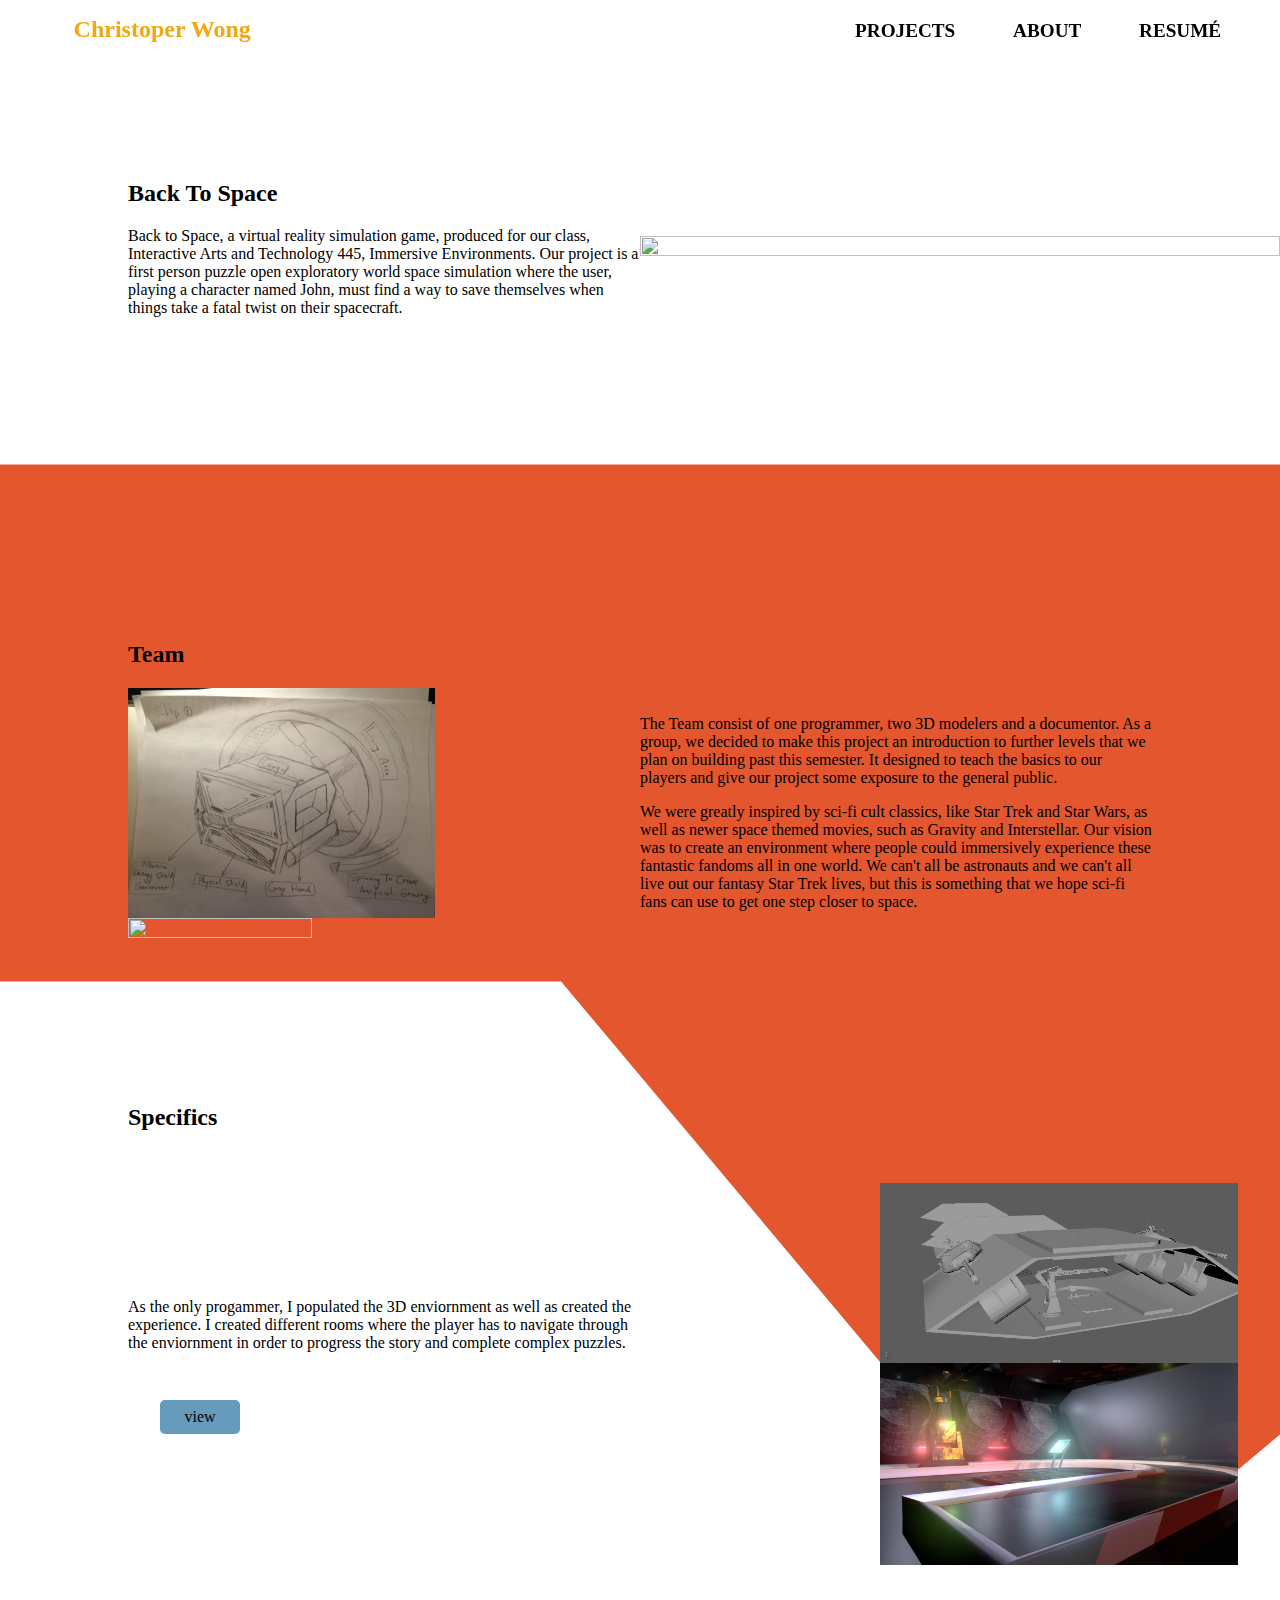
==== backtospace.html @ e84919c4 "upload initial build" ====
<html>

<head>
  <title>Back To Space</title>
  <link href="https://fonts.googleapis.com/css?family=Roboto&display=swap" rel="stylesheet">
  <link href="https://fonts.googleapis.com/css?family=Lato|Poppins&display=swap" rel="stylesheet">
  <link rel="stylesheet" href="css/main.css">
  <link rel="stylesheet" href="css/nav.css">
  <script src="js/jquery.js"></script>
<script src="js/nav-scroll.js"></script>
</head>

<body>
  <nav class="navbar-fixed-top">
    <div class="navbar-header">
      <a href="index.html">
        <h2> Christoper Wong </h2>
      </a>
    </div>
    <div class="navbar-links black">
      <ul>
        <li><a href="index.html">Projects</a></li>
        <li><a href="about.html">About</a></li>
        <li><a href="Resume.pdf">Resumé</a></li>
      </ul>
  </nav>
  <div class="head grid">
    <div class="cell">
      <div class="adjust">
      <h2> Back To Space </h2>
      <p>
        Back to Space, a virtual reality simulation game, produced for our class, Interactive Arts and Technology 445, Immersive Environments.
        Our project is a first person puzzle open exploratory world space simulation where the user, playing a character named John, must find a
        way to save themselves when things take a fatal twist on their spacecraft.
      </p>
    </div>
    </div>
    <div class="cell">
      <img src="img/backtospace/showcase.JPG" alt="">
    </div>
  </div>
  <img class="swipe2" src="img/shape3.svg" alt="">
  <div id="team">
    <h2> Team </h2>
    <div class="grid">
      <div class="cell">
        <img src="img/backtospace/concept.JPG" alt="">

        <img src="img/backtospace/concept2.jpg" alt="">
      </div>
      <div class="cell">
        <p> The Team consist of one programmer, two 3D modelers and a documentor. As a group, we decided to make this project an introduction to further
          levels that we plan on building past this semester.  It designed to teach the basics to our players and give our project some exposure to the general public.
        </p>
        <p> We were greatly inspired by sci-fi cult classics, like Star Trek and Star Wars, as well as newer space themed
movies, such as Gravity and Interstellar. Our vision was to create an environment where people could
immersively experience these fantastic fandoms all in one world. We can't all be astronauts and we can't all live
out our fantasy Star Trek lives, but this is something that we hope sci-fi fans can use to get one step closer to
space.
</p>
      </div>
    </div>
  </div>
  <div id="specific">
    <br>
    <h2> Specifics </h2>
    <div class="grid">
      <div class="cell">
      <p> As the only progammer, I populated the 3D enviornment as well as created the experience. I created different rooms where the player has to navigate through the enviornment
        in order to progress the story and complete complex puzzles. </p>
        <a href="https://catinthebox445.weebly.com/" class="button">
        view
      </a>
      </div>
      <div class="cell">
        <img src="img/backtospace/maya.jpg" alt="">
        <img src="img/backtospace/cargo.png">
      </div>
    </div>
  </div>
</body>
</html>
---- css/main.css ----
html, body{
  margin: 0;
  width: 100%;
  overflow-x: hidden;
}
header{
	top:0;
	padding: 8em;
	background: url('../img/profile.jpg');
  /* opacity: 0.5; */
  background-repeat: no-repeat;
	background-size: 40%;
  background-attachment: fixed;
  background-position: top right;
}
header.scrolled {
  opacity: .7;
  /* transition: opacity 500ms linear; */
}
header .cell {
  margin-top: 20em;
	margin-bottom: 8em;
  width: 40%;
}
.head .cell {
  margin-top: 10em;
	margin-bottom: 18em;
  width: 50%;
}
.head .cell .adjust {
  padding-left: 8em;
  width: 80%;
}
.head .cell img {
  width: 100%;
}
.swipe {
  transform: translateY(-20em);
  position: absolute;
  z-index: 0;
  width: 100%;
}
.swipe2 {
  transform: translateY(-10em);
  position: absolute;
  z-index: 0;
  width: 100%;
}
.arswipe {
	position: absolute;
	/* width: 100%; */
	transform: translateY(-20em);
	z-index: 0;
	right: 0;
}
#Projects {
  margin: 20em 0;
  padding: 3em;
  position: relative;
  z-index: 2;
}
#Projects .container{
  background-color: #669BBC;
}
#Projects img{
  width: 20em;
}
.grid {
  /* display: block; */
  flex-wrap: wrap;
  display: flex;
  justify-content: center;
  align-items: center;
}
.container {
  flex-grow: 1;
  width: 40%;
  /* text-align:center; */
	display:inline-block;
  cursor:default;
  margin: 1em;

	padding: 2em;
}
.container a{
  text-decoration: none;
  color: black;
}
#jams {
  padding: 3em;
}
#jams .grid{
  padding-left: 1em;
  flex-wrap: wrap;
}
#jams .container {
  width: 50%;
  margin: 0;
  margin-top: 5em;
  padding: 0;
}
#jams .containerimg {
  width: 50%;
  margin: 0;
  padding: 0;
}
#jams .container a{
  display: inline-block;
}
.container img{
  display: inline;
}
.containerimg {
  margin: 1em;
  z-index: 1;
  align-self: flex-end;
}
.containerimg img{
  max-width: 50%;
  float: right;
  padding-right: 4em;
}
.button {
  display: inline-block;
  text-decoration: none;
  color: black;
  padding: .5em;
  background: #669BBC;
  border-radius: 5px;
  width: 4em;
  text-align: center;
  margin: 2em;
}
.flex{
  display: flex;
}
.item1 {
  flex-grow: 1;
  padding: 1em;
}
.item2 {
  flex-grow: 2;
}
.right{
  margin: 3em;
  width: 3em;
  text-align: center;
  display: block;
  float: right;
  border-radius: 5px;
  background-color: #669BBC;
  padding: .5em;
}
.right a{
  text-decoration: none;
  color: black;
}
#skills{
  margin: 0;
  padding: 4em;
  background-color: #A8C686;
}
#team{
  z-index: 2;
  position: relative;
  margin: 8em;
  margin-top: 0;
}

#team .cell {
  width: 50%;
}
#team .cell img{
  width: 60%;
}
#specific {
  z-index: 2;
  position: relative;
  margin: 8em;
  margin-top: 0em;
}

#specific .cell {
  margin-top: 2em;
  width: 50%;
}
#specific .cell img{
  padding-left: 15em;
  width: 70%;
}
---- css/nav.css ----
nav {
	position: fixed;
		top: 0;
		left: 0;
	width: 100%;
	transition: background-color 400ms linear;
	z-index: 10;
	/* background-color: black; */
}
.navbar-fixed-top.scrolled {
  background-color: #00000040 !important;
  transition: background-color 400ms linear;
}
.navbar-fixed-top.scrolled h2 {
	color: white;
	transition: color 400ms linear;
}
.navbar-fixed-top h2, .navbar-fixed-top li a.yellow {
	color: #F3A712;
}

.navbar-fixed-top.scrolled li a{
	color: white;
	transition: color 400ms linear;
}
.navbar-fixed-top.scrolled li a.yellow{
	color:black;
}

nav a {
	text-decoration: none;
}
.navbar-header{
	color: white;
	float:left;
  margin-block-start: 1em;
  margin-block-end: 1em;
  margin-inline-start: 0px;
  margin-inline-end: 0px;
  padding-inline-start: 40px;
	font-weight: bold;
	height: 2em;
}
.navbar-header img{
	width: 1.75em;
	filter: drop-shadow(2px 2px 2px white);
}

.navbar-header h2{
	display: inline;
	padding: 0em 1.4em;
	text-align: center;
	vertical-align: top;
	font-size: 1.5em;
	transition: color 400ms linear;
}
.navbar-links{
	height: 2em;
	/* vertical-align: middle; */
	float: right;
	margin-block-start: 1em;
  margin-block-end: 1em;
  margin-inline-start: 0px;
  margin-inline-end: 0px;
  padding-inline-start: 40px;
	margin-right: 2em;
}
.navbar-links ul {
	margin: 0;
}
.navbar-links li{
	font-weight: bold;
	display: inline-flex;
	list-style: none;
}
.navbar-links li a{
	padding: .2em 1.4em;
	text-align: center;
	text-transform: uppercase;
	font-size: 1.2em;
	color: white;
	text-decoration: none;
}
.navbar-links.black li a {
	color:black;
}
.navbar-fixed-top.scrolled .navbar-links.black li a{
	color: white;
	transition: color 400ms linear;
}
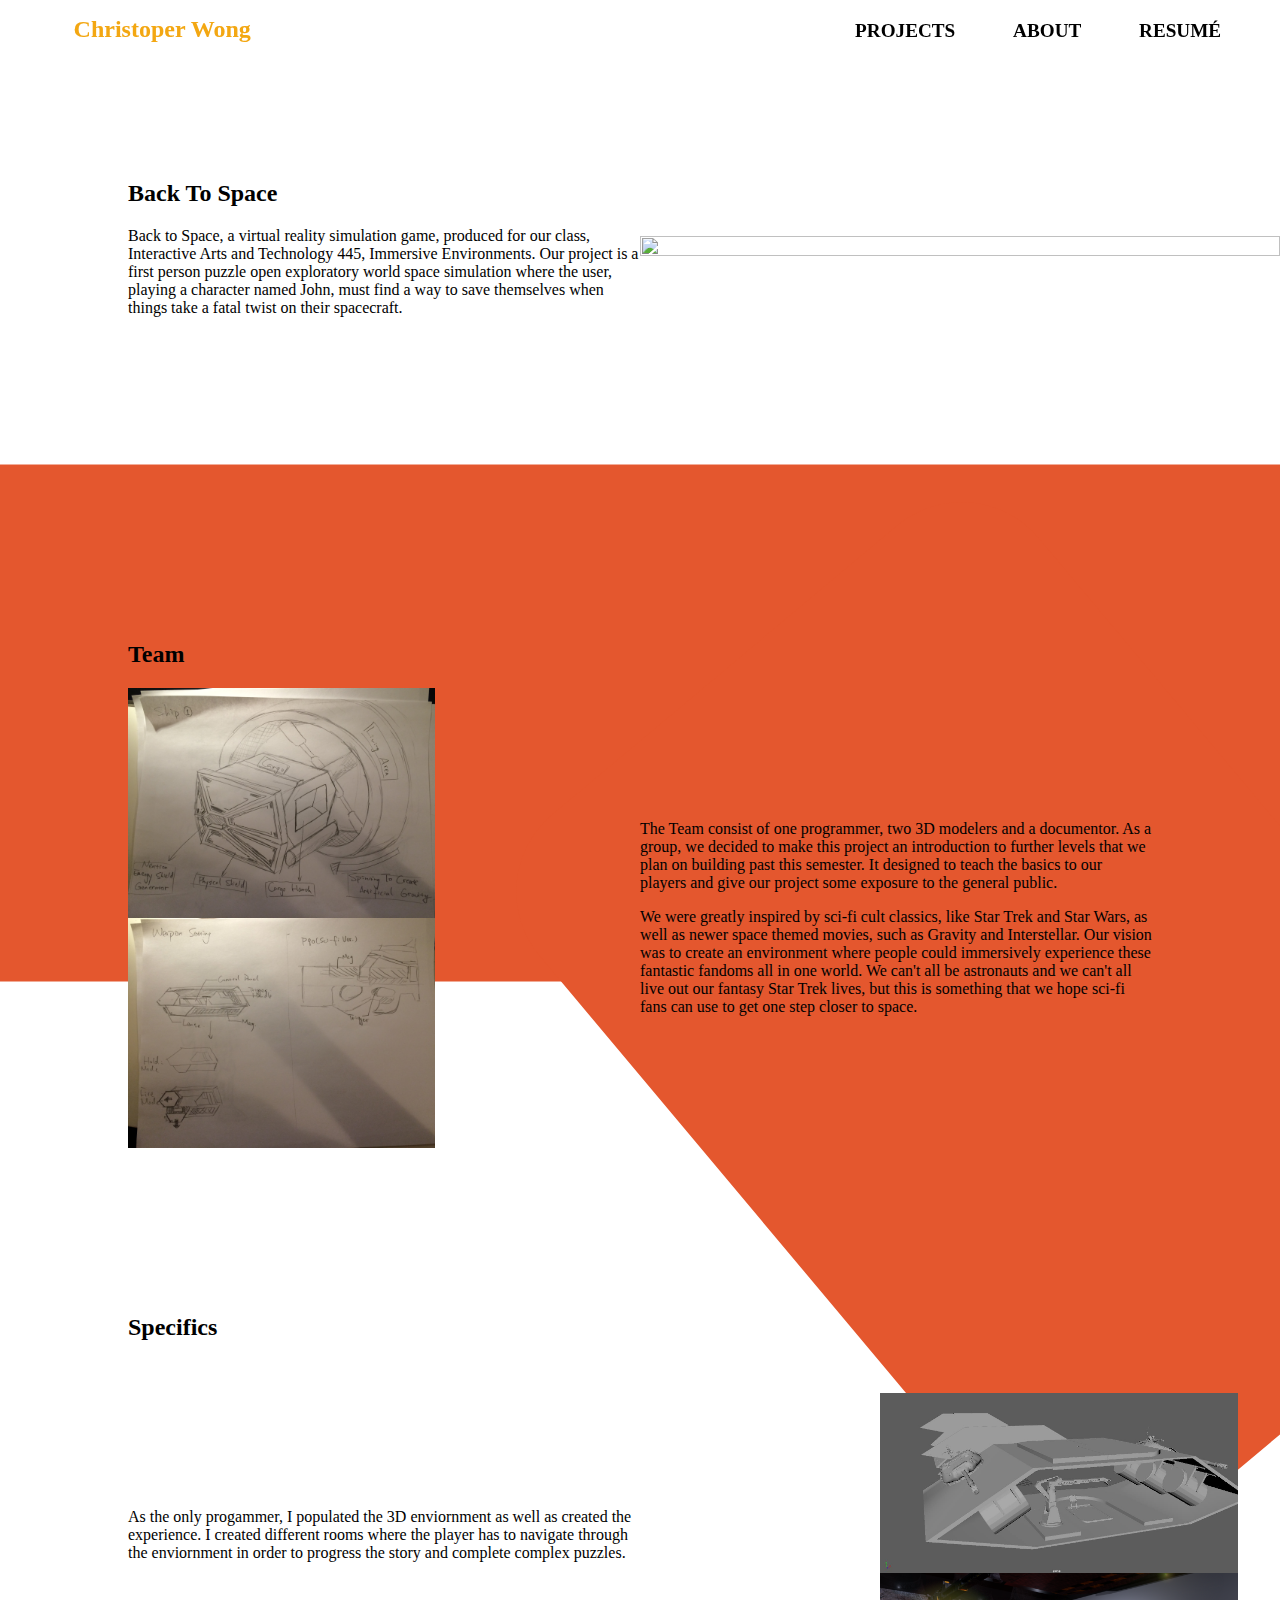
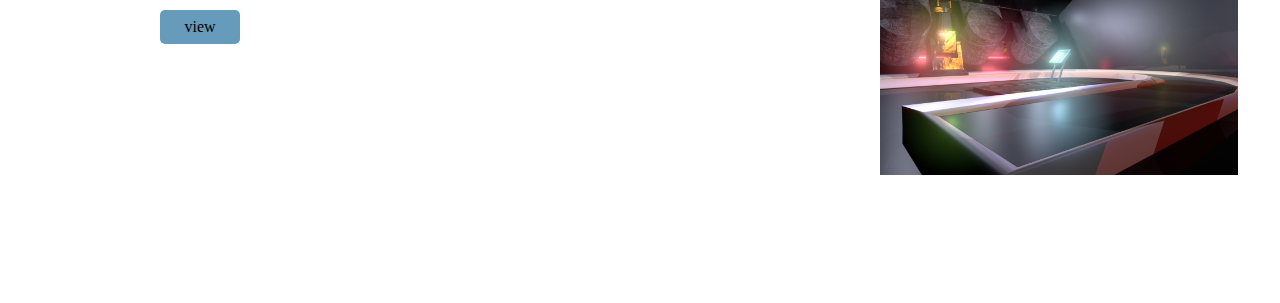
==== commit 8031c530: "typo in back to space" ====
--- a/backtospace.html
+++ b/backtospace.html
@@ -46,7 +46,7 @@
       <div class="cell">
         <img src="img/backtospace/concept.JPG" alt="">
 
-        <img src="img/backtospace/concept2.jpg" alt="">
+        <img src="img/backtospace/concept2.JPG" alt="">
       </div>
       <div class="cell">
         <p> The Team consist of one programmer, two 3D modelers and a documentor. As a group, we decided to make this project an introduction to further
--- a/css/main.css
+++ b/css/main.css
@@ -64,6 +64,8 @@
 }
 #Projects img{
   width: 20em;
+  object-fit: cover;
+  height: 9.5em;
 }
 .grid {
   /* display: block; */
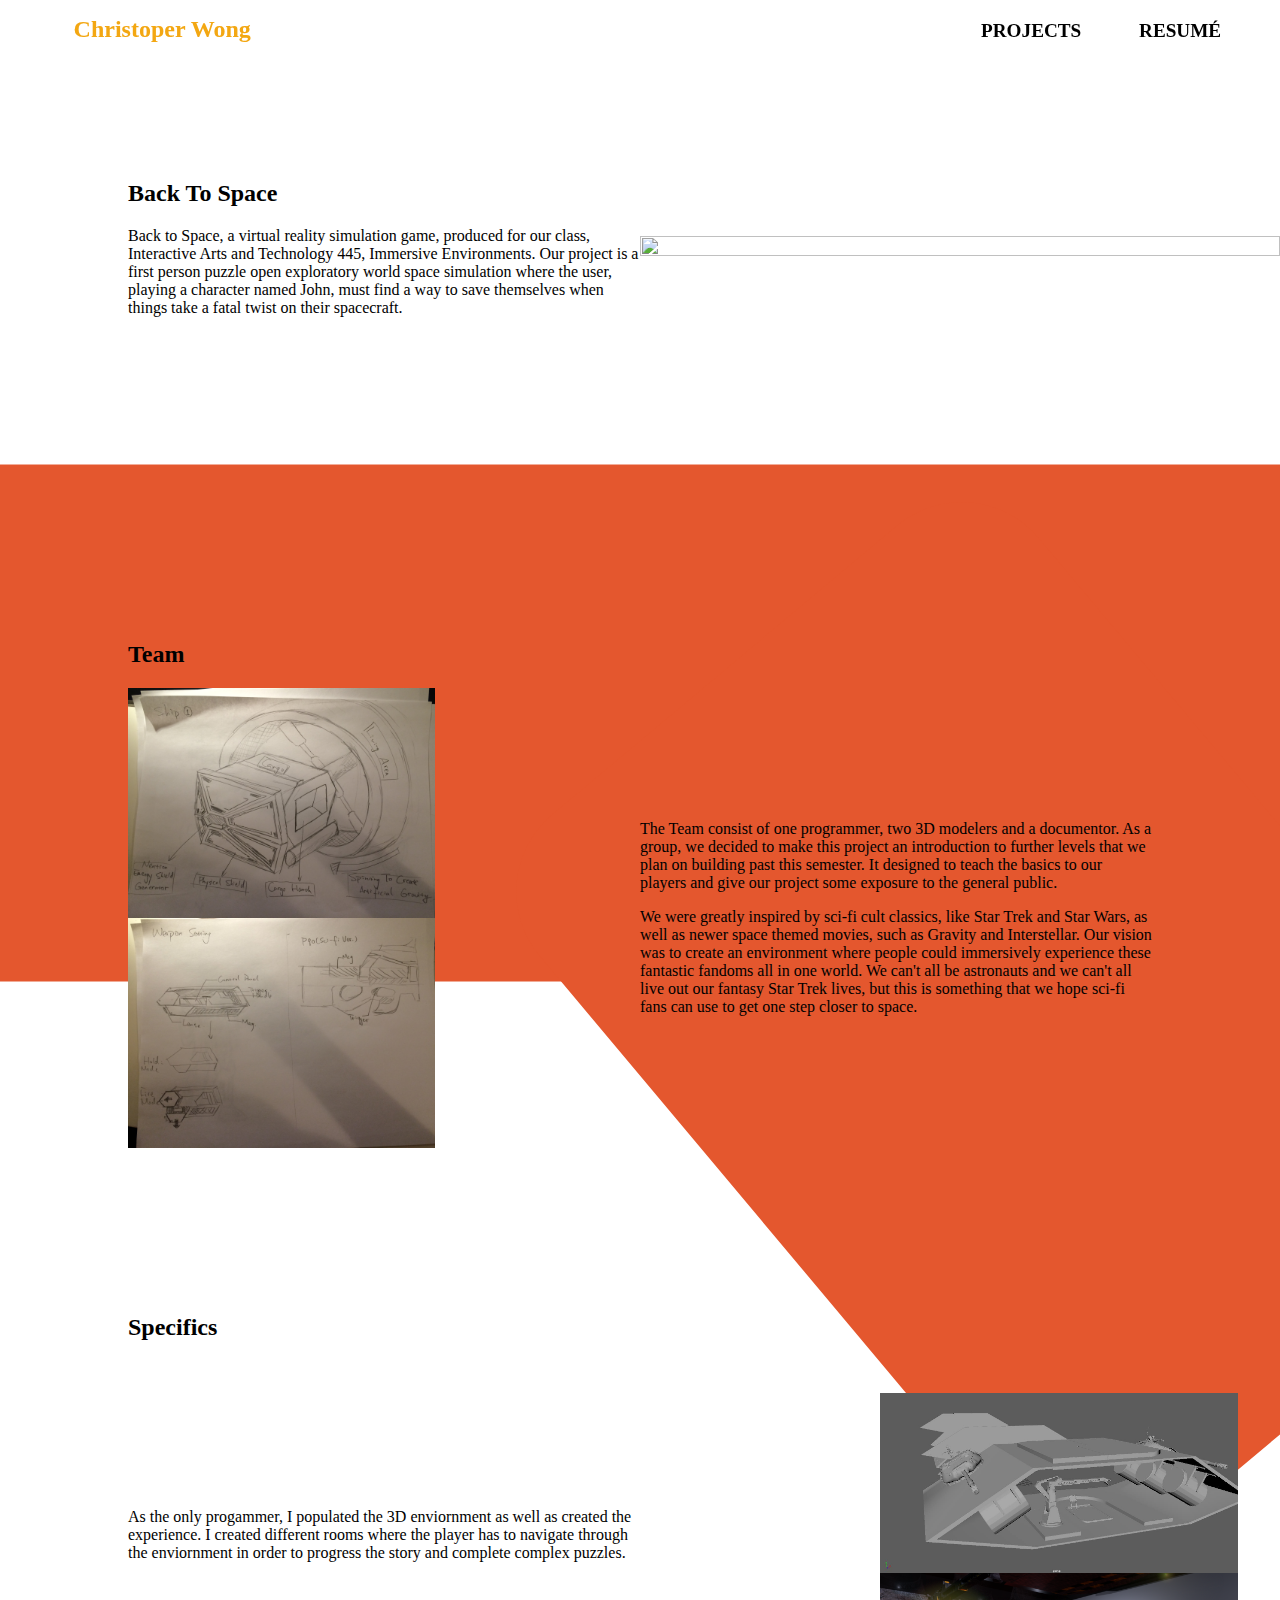
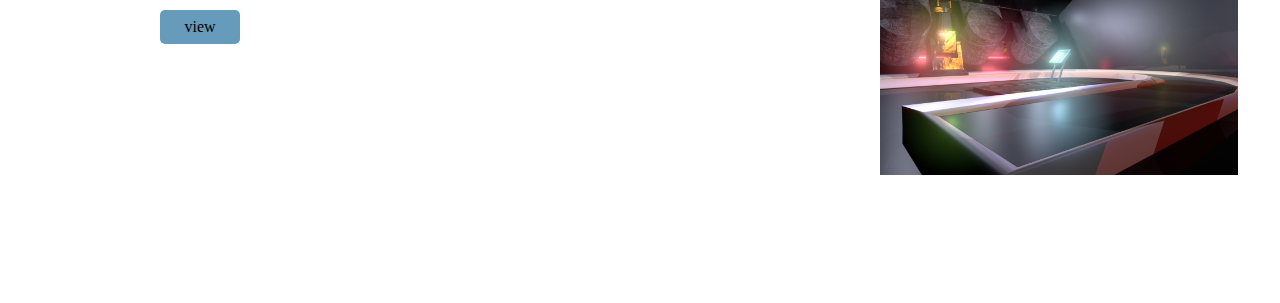
==== commit e164c392: "removed about page and updated AoB" ====
--- a/backtospace.html
+++ b/backtospace.html
@@ -20,7 +20,6 @@
     <div class="navbar-links black">
       <ul>
         <li><a href="index.html">Projects</a></li>
-        <li><a href="about.html">About</a></li>
         <li><a href="Resume.pdf">Resumé</a></li>
       </ul>
   </nav>
